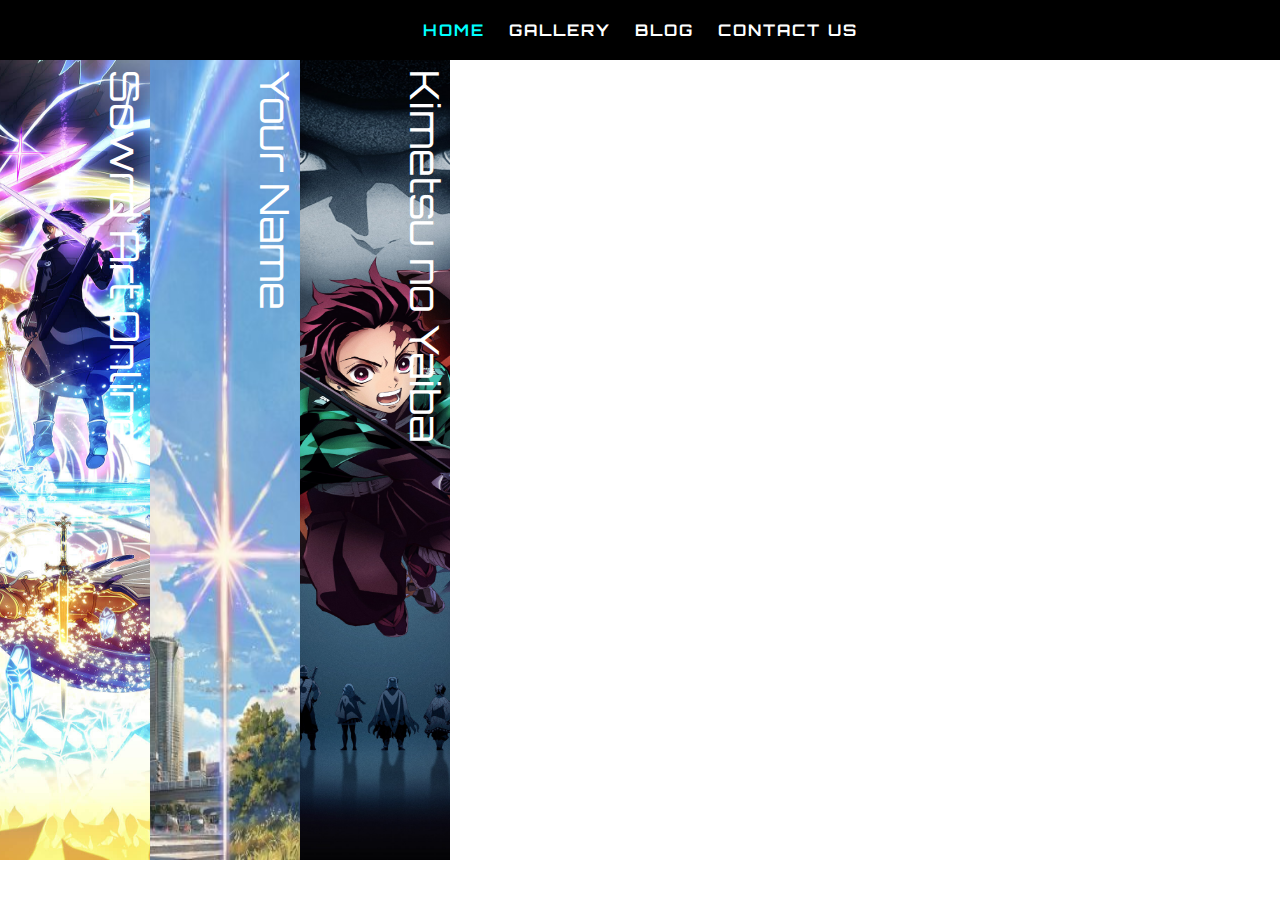
==== index.html @ 90d887cc "add: header.css" ====
<!DOCTYPE html>
<html lang="en">
<head>
  <meta charset="UTF-8">
  <meta name="viewport" content="width=device-width, initial-scale=1.0">
  <link rel="stylesheet" href="css/style.css">
  <link rel="stylesheet" href="css/header.css">
  <link href="https://fonts.googleapis.com/css2?family=Orbitron:wght@700&display=swap" rel="stylesheet">
  <title>My Favorite Anime</title>
</head>
<body>
  <header class="home-header">
    <nav>
      <div class="nav-wrapper">
        <div class="nav-links">
          <ul>
            <li><a href="#" class="select">HOME</a></li>
            <li><a href="#">GALLERY</a></li>
            <li><a href="#">BLOG</a></li>
            <li><a href="#">Contact Us</a></li>
          </ul>
        </div>
      </div>
    </nav>
  </header>
  <main>
    <section>
      <article>
        <ul class="tags">
          <li class="tag">
            <div class="image" id="image1"></div>
            <p class="title">Kimetsu no Yaiba</p>
            <p class="title2">Kimetsu no Yaiba</p>
          </li>
          <li class="tag">
            <div class="image" id="image2"></div>
            <p class="title">Your Name</p>
            <p class="title2">Your Name</p>
          </li>
          <li class="tag">
            <div class="image" id="image3"></div>
            <p class="title">Sowrd Art Online</p>
            <p class="title2">Sowrd Art Online</p>
          </li>
        </ul>
      </article>
    </section>
  </main>
</body>
</html>
---- css/style.css ----
* {
  margin: 0;
  padding: 0;
  box-sizing: border-box;
  font-family: 'Orbitron', sans-serif;
}

.tags {
  writing-mode: vertical-rl;
  list-style-type: none;
}

.tag {
  width: 150px;
  height: 800px;
  position: relative;
}

.tag:hover {
  width: 700px;
  color: red;
}

.image {
  width: 100%;
  height: 100%;
  background-size: 700px 800px;
  background-position: center center;
}

.title {
  font-size: 40px;
  color: white;
  display: inline-block;
  position: absolute;
  top: 10px;
  right: 0;
}

.tag:hover .title {
  display: none;
}

.title2 {
  display: none;
}

.tag:hover .title2 {
  font-size: 60px;
  color: white;
  display: inline-block;
  position: absolute;
  bottom: 0;
  left: 10px;
  writing-mode: horizontal-tb;
}

#image1 {
  background-image: url(../images/kimetsu.jpg);
}
#image2 {
  background-image: url(../images/yourname.jpg);
}
#image3 {
  background-image: url(../images/sao.jpg);
}
---- css/header.css ----
header {
  margin: 0;
  padding: 0;
  box-sizing: border-box;
  font-family: 'Orbitron', sans-serif;
}

nav {
  background-color: black;
}

nav .nav-wrapper {
  width: 80%;
  margin: auto;
  padding: 15px;
}

nav .nav-links {
  text-align: center;
}

nav .nav-wrapper ul {
  list-style-type: none;
}

nav .nav-wrapper ul li {
  display: inline-block;
  text-transform: uppercase;
  font-weight: bold;
  letter-spacing: 2px;
  padding: 5px 10px;
}

nav .nav-wrapper ul li a {
  text-decoration: none;
  color: white;
}

nav .nav-wrapper ul li a:hover {
  color: aqua;
}

nav .nav-wrapper ul li .select {
  color: aqua;
}
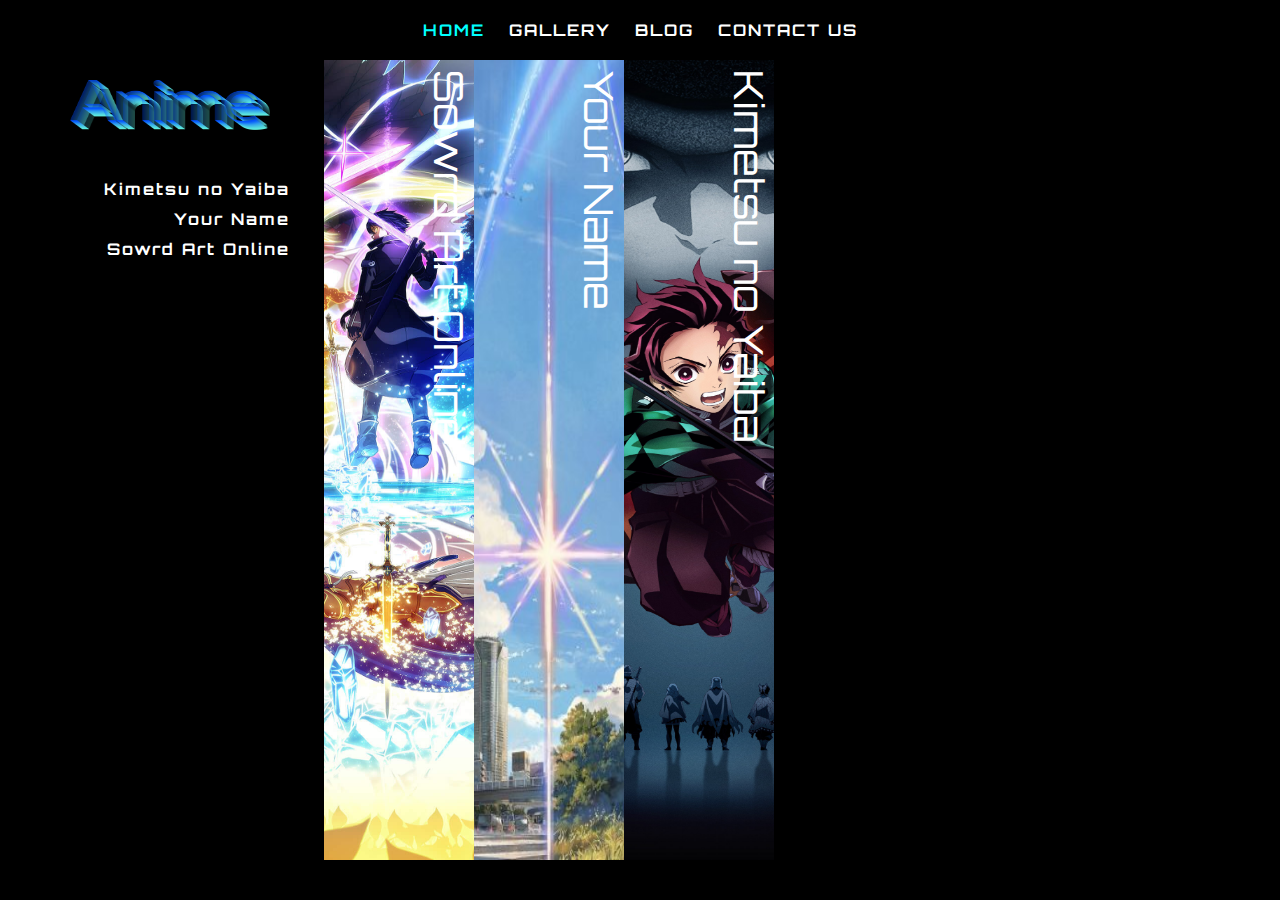
==== commit 5016131c: "add: Anime用のnavを追加" ====
--- a/index.html
+++ b/index.html
@@ -24,8 +24,24 @@
     </nav>
   </header>
   <main>
-    <section>
-      <article>
+    <section class="section-a">
+      <article class="section-wrapper">
+        <nav>
+          <div class="nav-wrapper">
+            <div class="logo"></div>
+            <div class="nav-links">
+              <ul>
+                <li><a href="#">Kimetsu no Yaiba</a></li>
+                <li><a href="#">Your Name</a></li>
+                <li><a href="#">Sowrd Art Online</a></li>
+              </ul>
+            </div>
+          </div>
+        </nav>
+      </article>
+    </section>
+    <section class="section-b">
+      <article class="section-wrapper">
         <ul class="tags">
           <li class="tag">
             <div class="image" id="image1"></div>
--- a/css/style.css
+++ b/css/style.css
@@ -3,6 +3,52 @@
   padding: 0;
   box-sizing: border-box;
   font-family: 'Orbitron', sans-serif;
+}
+
+body {
+  background-color: black;
+}
+
+.section-a {
+  width: 25%;
+  padding-left: 20px;
+  display: inline-block;
+  vertical-align: top;
+}
+
+.section-a nav .nav-wrapper {
+  width: 100%;
+  margin: 0;
+  padding: 0;
+}
+
+.section-a nav .nav-wrapper .logo {
+  width:  100%;
+  height: 50px;
+  background-size: 200px 50px;
+  background-position: center center;
+  background-repeat: no-repeat;
+  background-image: url(../images/animelogo.png);
+  display: inline-block;
+  text-align: right;
+  margin: 20px 0;
+}
+
+.section-a nav .nav-links {
+  text-align: right;
+  margin: 20px 0;
+}
+
+.section-a nav .nav-wrapper ul li {
+  display: block;
+  text-transform: none;
+  font-weight: bold;
+  padding: 5px 30px;
+}
+
+.section-b {
+  width: 70%;
+  display: inline-block;
 }
 
 .tags {
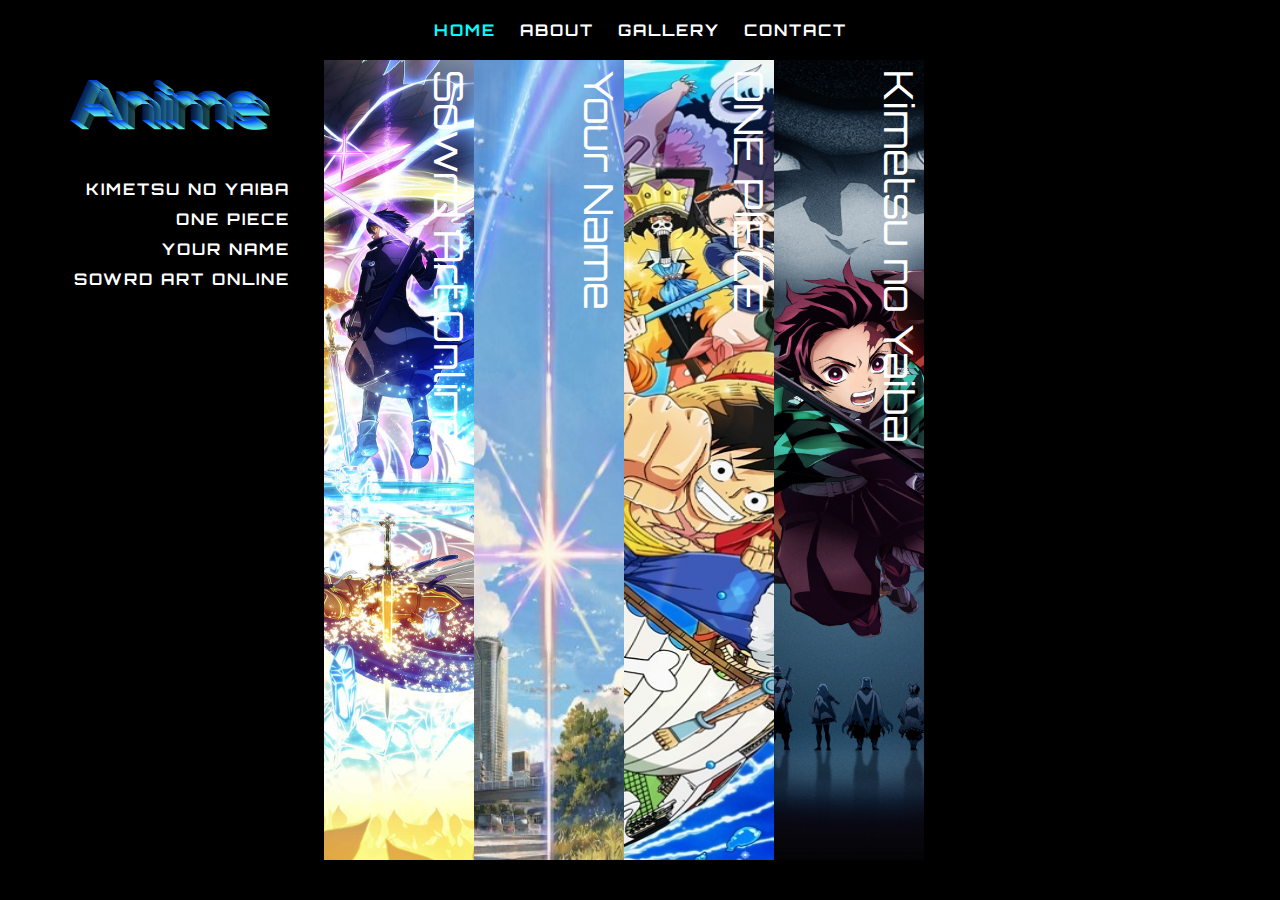
==== commit 053c83fe: "add: Animeを追加" ====
--- a/index.html
+++ b/index.html
@@ -6,7 +6,7 @@
   <link rel="stylesheet" href="css/style.css">
   <link rel="stylesheet" href="css/header.css">
   <link href="https://fonts.googleapis.com/css2?family=Orbitron:wght@700&display=swap" rel="stylesheet">
-  <title>My Favorite Anime</title>
+  <title>Anime</title>
 </head>
 <body>
   <header class="home-header">
@@ -15,9 +15,9 @@
         <div class="nav-links">
           <ul>
             <li><a href="#" class="select">HOME</a></li>
+            <li><a href="#">About</a></li>
             <li><a href="#">GALLERY</a></li>
-            <li><a href="#">BLOG</a></li>
-            <li><a href="#">Contact Us</a></li>
+            <li><a href="#">Contact</a></li>
           </ul>
         </div>
       </div>
@@ -32,6 +32,7 @@
             <div class="nav-links">
               <ul>
                 <li><a href="#">Kimetsu no Yaiba</a></li>
+                <li><a href="#">ONE PIECE</a></li>
                 <li><a href="#">Your Name</a></li>
                 <li><a href="#">Sowrd Art Online</a></li>
               </ul>
@@ -44,19 +45,32 @@
       <article class="section-wrapper">
         <ul class="tags">
           <li class="tag">
-            <div class="image" id="image1"></div>
-            <p class="title">Kimetsu no Yaiba</p>
-            <p class="title2">Kimetsu no Yaiba</p>
+            <a href="#">
+              <div class="image" id="image1"></div>
+              <p class="title">Kimetsu no Yaiba</p>
+              <p class="title2">Kimetsu no Yaiba</p>
+            </a>
           </li>
           <li class="tag">
-            <div class="image" id="image2"></div>
-            <p class="title">Your Name</p>
-            <p class="title2">Your Name</p>
+            <a href="#">
+              <div class="image" id="image2"></div>
+              <p class="title">ONE PIECE</p>
+              <p class="title2">ONE PIECE</p>
+            </a>
           </li>
           <li class="tag">
-            <div class="image" id="image3"></div>
-            <p class="title">Sowrd Art Online</p>
-            <p class="title2">Sowrd Art Online</p>
+            <a href="#">
+              <div class="image" id="image3"></div>
+              <p class="title">Your Name</p>
+              <p class="title2">Your Name</p>
+            </a>
+          </li>
+          <li class="tag">
+            <a href="#">
+              <div class="image" id="image4"></div>
+              <p class="title">Sowrd Art Online</p>
+              <p class="title2">Sowrd Art Online</p>
+            </a>
           </li>
         </ul>
       </article>
--- a/css/style.css
+++ b/css/style.css
@@ -41,7 +41,6 @@
 
 .section-a nav .nav-wrapper ul li {
   display: block;
-  text-transform: none;
   font-weight: bold;
   padding: 5px 30px;
 }
@@ -105,8 +104,11 @@
   background-image: url(../images/kimetsu.jpg);
 }
 #image2 {
+  background-image: url(../images/onepiece.jpg);
+}
+#image3 {
   background-image: url(../images/yourname.jpg);
 }
-#image3 {
+#image4 {
   background-image: url(../images/sao.jpg);
 }
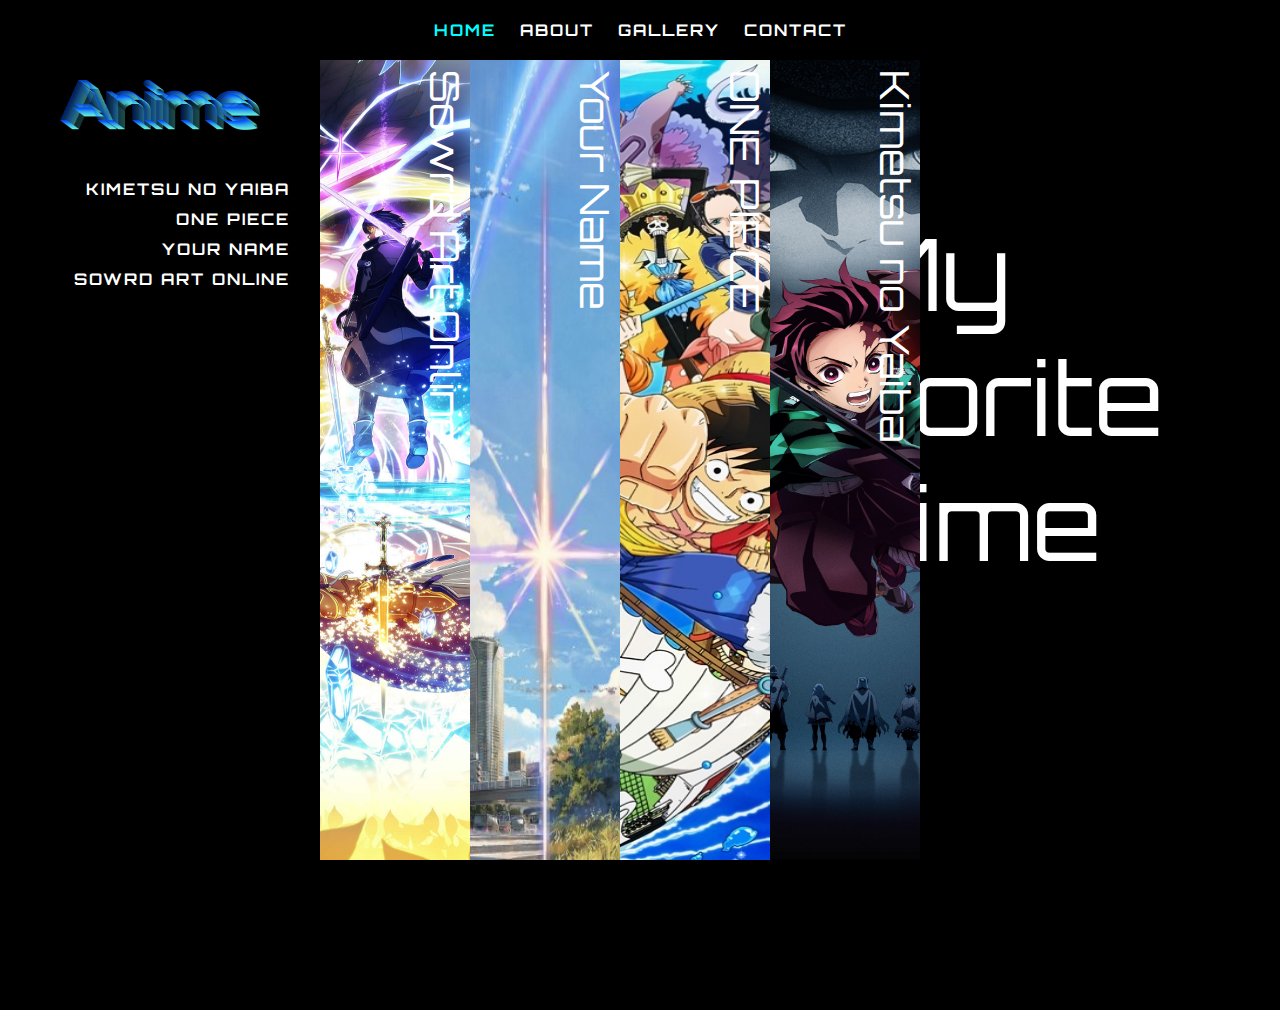
==== commit a11b0888: "change: sectionをabsoluteで指定するように変更" ====
--- a/index.html
+++ b/index.html
@@ -75,6 +75,11 @@
         </ul>
       </article>
     </section>
+    <section class="section-c">
+      <article class="section-wrapper">
+        <div class="bg-words">My<br>Favorite<br>Anime</div>
+      </article>
+    </section>
   </main>
 </body>
 </html>
--- a/css/style.css
+++ b/css/style.css
@@ -9,9 +9,17 @@
   background-color: black;
 }
 
+main {
+  position: relative;
+}
+
 .section-a {
   width: 25%;
-  padding-left: 20px;
+  height: 800px;
+  background-color: black;
+  position: absolute;
+  top: 0;
+  left: 0;
   display: inline-block;
   vertical-align: top;
 }
@@ -47,6 +55,9 @@
 
 .section-b {
   width: 70%;
+  position: absolute;
+  top: 0;
+  left: 25%;
   display: inline-block;
 }
 
@@ -112,3 +123,17 @@
 #image4 {
   background-image: url(../images/sao.jpg);
 }
+
+.section-c .bg-words {
+  width: 500px;
+  height: 800px;
+  font-size: 100px;
+  color: white;
+  text-align: center;
+  display: inline-block;
+  position: absolute;
+  top: 150px;
+  right: 100px;
+  writing-mode: horizontal-tb;
+  z-index: -1;
+}
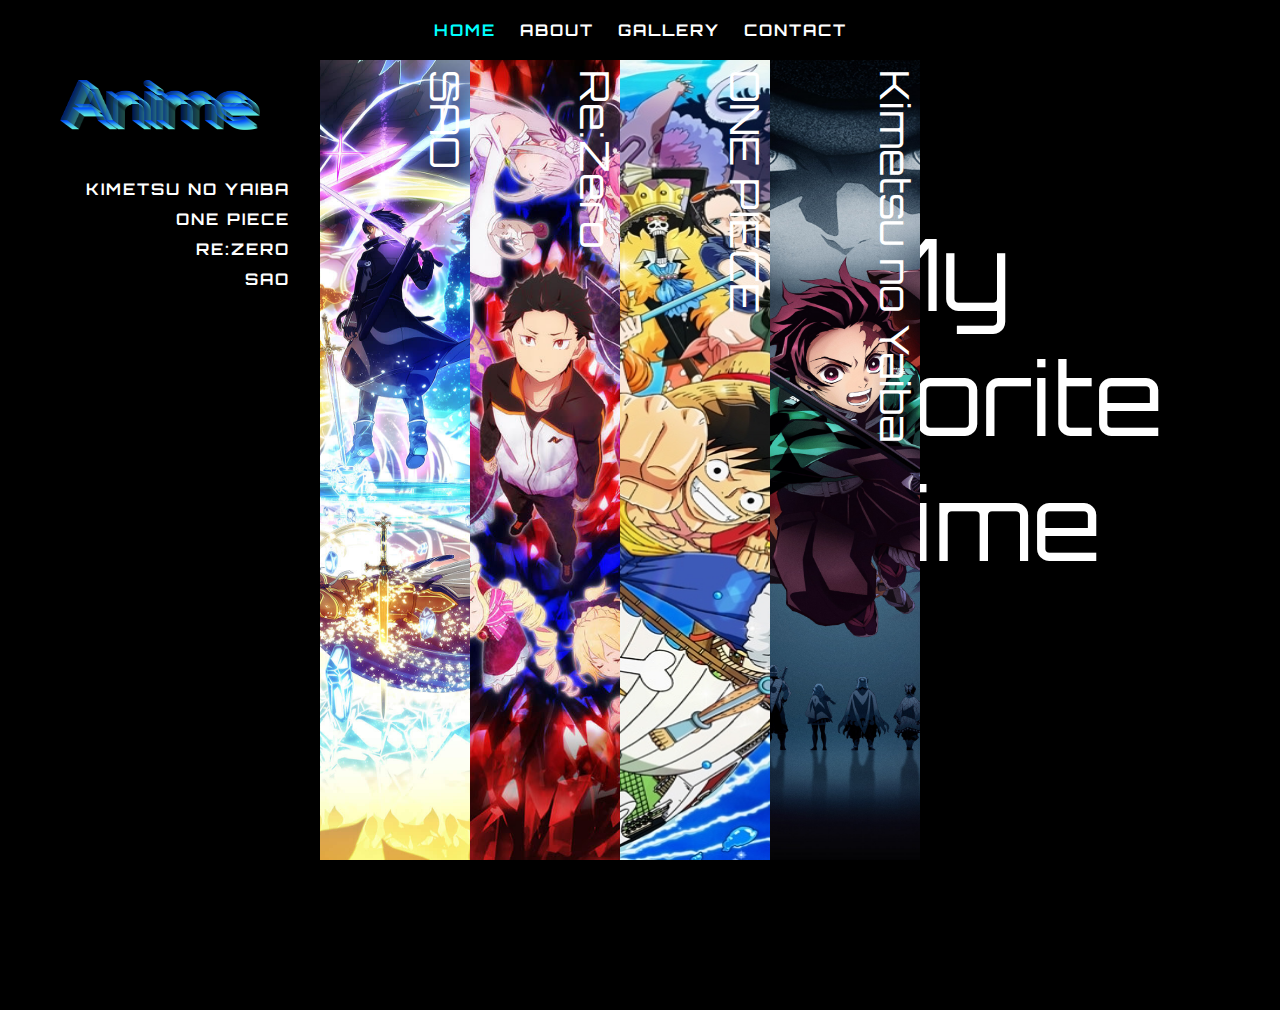
==== commit f8e67b00: "change: Animeを変更" ====
--- a/index.html
+++ b/index.html
@@ -33,8 +33,8 @@
               <ul>
                 <li><a href="#">Kimetsu no Yaiba</a></li>
                 <li><a href="#">ONE PIECE</a></li>
-                <li><a href="#">Your Name</a></li>
-                <li><a href="#">Sowrd Art Online</a></li>
+                <li><a href="#">Re:Zero</li>
+                <li><a href="#">SAO</a></li>
               </ul>
             </div>
           </div>
@@ -61,14 +61,14 @@
           <li class="tag">
             <a href="#">
               <div class="image" id="image3"></div>
-              <p class="title">Your Name</p>
-              <p class="title2">Your Name</p>
+              <p class="title">Re:Zero</p>
+              <p class="title2">Re:Zero<br>− Starting Life in<br>Another World</p>
             </a>
           </li>
           <li class="tag">
             <a href="#">
               <div class="image" id="image4"></div>
-              <p class="title">Sowrd Art Online</p>
+              <p class="title">SAO</p>
               <p class="title2">Sowrd Art Online</p>
             </a>
           </li>
--- a/css/style.css
+++ b/css/style.css
@@ -118,7 +118,7 @@
   background-image: url(../images/onepiece.jpg);
 }
 #image3 {
-  background-image: url(../images/yourname.jpg);
+  background-image: url(../images/rezero.jpg);
 }
 #image4 {
   background-image: url(../images/sao.jpg);
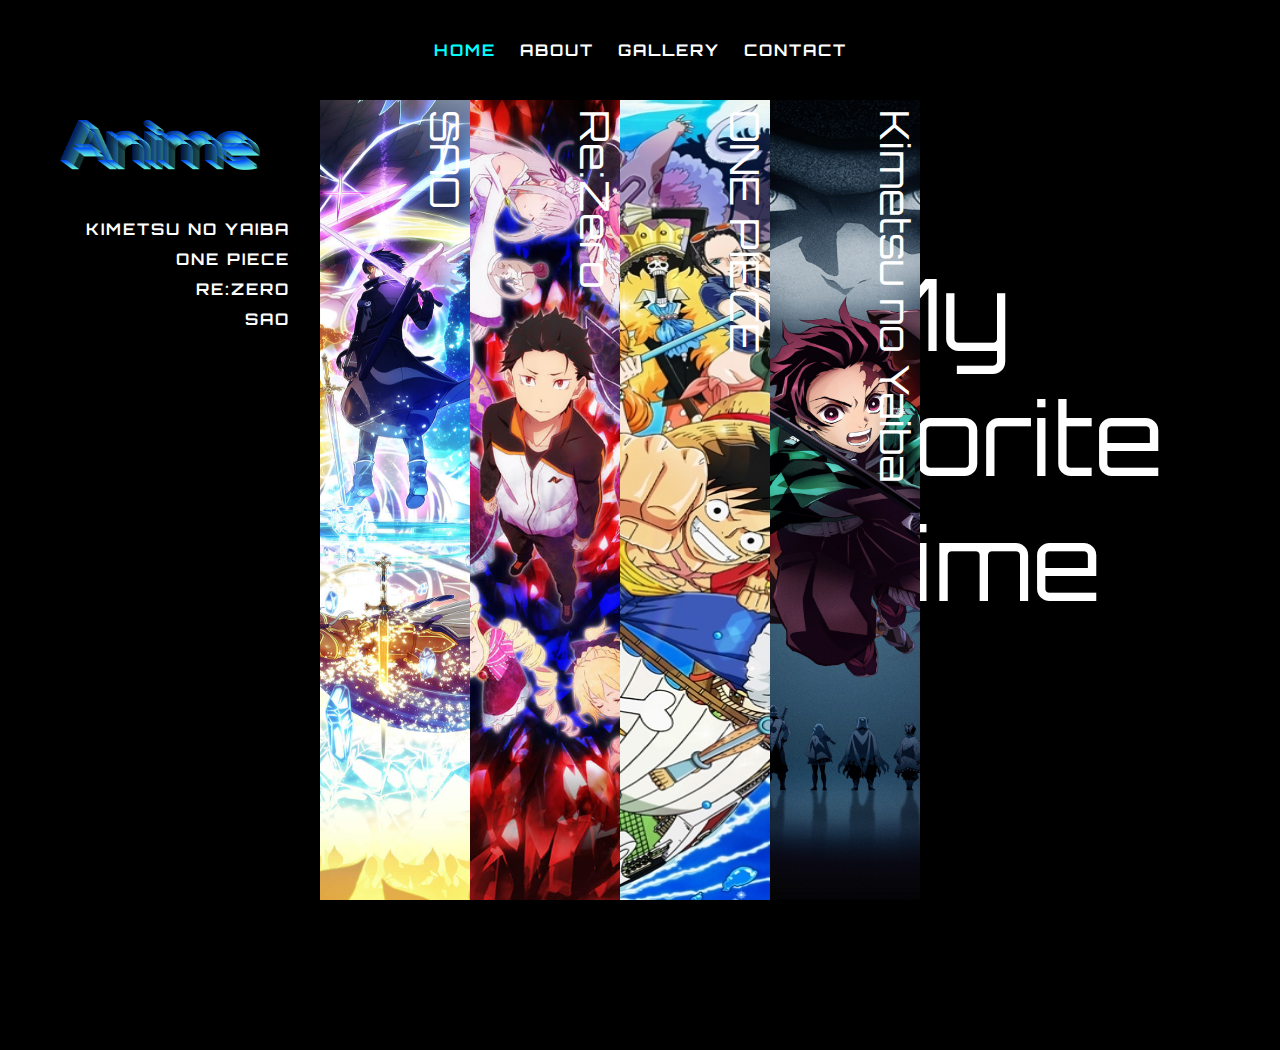
==== commit 9a015dcb: "delete: クラスsection-wrapperの削除" ====
--- a/index.html
+++ b/index.html
@@ -5,6 +5,7 @@
   <meta name="viewport" content="width=device-width, initial-scale=1.0">
   <link rel="stylesheet" href="css/style.css">
   <link rel="stylesheet" href="css/header.css">
+  <link rel="stylesheet" href="css/anime-nav.css">
   <link href="https://fonts.googleapis.com/css2?family=Orbitron:wght@700&display=swap" rel="stylesheet">
   <title>Anime</title>
 </head>
@@ -14,59 +15,59 @@
       <div class="nav-wrapper">
         <div class="nav-links">
           <ul>
-            <li><a href="#" class="select">HOME</a></li>
-            <li><a href="#">About</a></li>
-            <li><a href="#">GALLERY</a></li>
-            <li><a href="#">Contact</a></li>
+            <li><a href="index.html" class="select">HOME</a></li>
+            <li><a href="about.html">About</a></li>
+            <li><a href="gallery.html">GALLERY</a></li>
+            <li><a href="contact.html">Contact</a></li>
           </ul>
         </div>
       </div>
     </nav>
   </header>
   <main>
-    <section class="section-a">
-      <article class="section-wrapper">
+    <section class="anime-nav">
+      <article>
         <nav>
           <div class="nav-wrapper">
-            <div class="logo"></div>
+            <a href="#"><div class="logo"></div></a>
             <div class="nav-links">
               <ul>
-                <li><a href="#">Kimetsu no Yaiba</a></li>
-                <li><a href="#">ONE PIECE</a></li>
-                <li><a href="#">Re:Zero</li>
-                <li><a href="#">SAO</a></li>
+                <li><a href="kimetsu.html">Kimetsu no Yaiba</a></li>
+                <li><a href="onepiece.html">ONE PIECE</a></li>
+                <li><a href="reazero.html">Re:Zero</li>
+                <li><a href="sao.html">SAO</a></li>
               </ul>
             </div>
           </div>
         </nav>
       </article>
     </section>
-    <section class="section-b">
-      <article class="section-wrapper">
+    <section class="section-a">
+      <article>
         <ul class="tags">
           <li class="tag">
-            <a href="#">
+            <a href="kimetsu.html">
               <div class="image" id="image1"></div>
               <p class="title">Kimetsu no Yaiba</p>
               <p class="title2">Kimetsu no Yaiba</p>
             </a>
           </li>
           <li class="tag">
-            <a href="#">
+            <a href="onepiece.html">
               <div class="image" id="image2"></div>
               <p class="title">ONE PIECE</p>
               <p class="title2">ONE PIECE</p>
             </a>
           </li>
           <li class="tag">
-            <a href="#">
+            <a href="reazero.html">
               <div class="image" id="image3"></div>
               <p class="title">Re:Zero</p>
               <p class="title2">Re:Zero<br>− Starting Life in<br>Another World</p>
             </a>
           </li>
           <li class="tag">
-            <a href="#">
+            <a href="sao.html">
               <div class="image" id="image4"></div>
               <p class="title">SAO</p>
               <p class="title2">Sowrd Art Online</p>
@@ -75,8 +76,8 @@
         </ul>
       </article>
     </section>
-    <section class="section-c">
-      <article class="section-wrapper">
+    <section class="section-b">
+      <article>
         <div class="bg-words">My<br>Favorite<br>Anime</div>
       </article>
     </section>
--- a/css/style.css
+++ b/css/style.css
@@ -10,50 +10,13 @@
 }
 
 main {
+  width: 100%;
+  height: 800px;
+  top: 100px;
   position: relative;
 }
 
 .section-a {
-  width: 25%;
-  height: 800px;
-  background-color: black;
-  position: absolute;
-  top: 0;
-  left: 0;
-  display: inline-block;
-  vertical-align: top;
-}
-
-.section-a nav .nav-wrapper {
-  width: 100%;
-  margin: 0;
-  padding: 0;
-}
-
-.section-a nav .nav-wrapper .logo {
-  width:  100%;
-  height: 50px;
-  background-size: 200px 50px;
-  background-position: center center;
-  background-repeat: no-repeat;
-  background-image: url(../images/animelogo.png);
-  display: inline-block;
-  text-align: right;
-  margin: 20px 0;
-}
-
-.section-a nav .nav-links {
-  text-align: right;
-  margin: 20px 0;
-}
-
-.section-a nav .nav-wrapper ul li {
-  display: block;
-  font-weight: bold;
-  padding: 5px 30px;
-}
-
-.section-b {
   width: 70%;
   position: absolute;
   top: 0;
@@ -123,8 +86,11 @@
 #image4 {
   background-image: url(../images/sao.jpg);
 }
+#image5 {
+  background-image: url(../images/anime.jpg);
+}
 
-.section-c .bg-words {
+.section-b .bg-words {
   width: 500px;
   height: 800px;
   font-size: 100px;
@@ -137,3 +103,66 @@
   writing-mode: horizontal-tb;
   z-index: -1;
 }
+
+.anime-title {
+  font-size: 60px;
+  color: white;
+  text-align: center;
+  margin: 30px auto;
+}
+
+.key-visual {
+  width: 700px;
+  height: 800px;
+  margin: 0 auto;
+}
+
+.subject {
+  font-size: 30px;
+  color: white;
+  text-align: center;
+  margin: 20px auto;
+}
+
+.content {
+  color: white;
+  text-align: center;
+  font-family: 'Montserrat', sans-serif;
+}
+
+p.content {
+  font-size: 20px;
+}
+
+h2.content {
+  font-size: 30px;
+}
+
+.characters {
+  text-align: center;
+  margin: 30px auto;
+}
+
+.character {
+  margin: 20px;
+}
+
+.brandstamp {
+  color: white;
+  font-weight: bold;
+  font-size: 100px;
+  font-style: normal;
+  text-align: center;
+  padding-top: 250px;
+}
+
+.chevron-down {
+  text-align: center;
+  padding: 220px;
+}
+
+.fas {
+  margin: auto;
+  font-size: 50px;
+  color: white;
+}
--- a/css/header.css
+++ b/css/header.css
@@ -1,12 +1,11 @@
-header {
-  margin: 0;
-  padding: 0;
-  box-sizing: border-box;
-  font-family: 'Orbitron', sans-serif;
-}
-
-nav {
+header nav {
+  width: 100%;
+  height: 100px;
   background-color: black;
+  display: flex;
+  position: fixed;
+  justify-content: space-between;
+  z-index: 1;
 }
 
 nav .nav-wrapper {
--- a/css/anime-nav.css
+++ b/css/anime-nav.css
@@ -0,0 +1,37 @@
+.anime-nav nav {
+  width: 25%;
+  height: 800px;
+  background-color: black;
+  position: fixed;
+  display: inline-block;
+  vertical-align: top;
+}
+
+.anime-nav nav .nav-wrapper {
+  width: 100%;
+  margin: 0;
+  padding: 0;
+}
+
+.anime-nav nav .nav-wrapper .logo {
+  width:  100%;
+  height: 50px;
+  background-size: 200px 50px;
+  background-position: center center;
+  background-repeat: no-repeat;
+  background-image: url(../images/animelogo.png);
+  display: inline-block;
+  text-align: right;
+  margin: 20px 0;
+}
+
+.anime-nav nav .nav-links {
+  text-align: right;
+  margin: 20px 0;
+}
+
+.anime-nav nav .nav-wrapper ul li {
+  display: block;
+  font-weight: bold;
+  padding: 5px 30px;
+}
